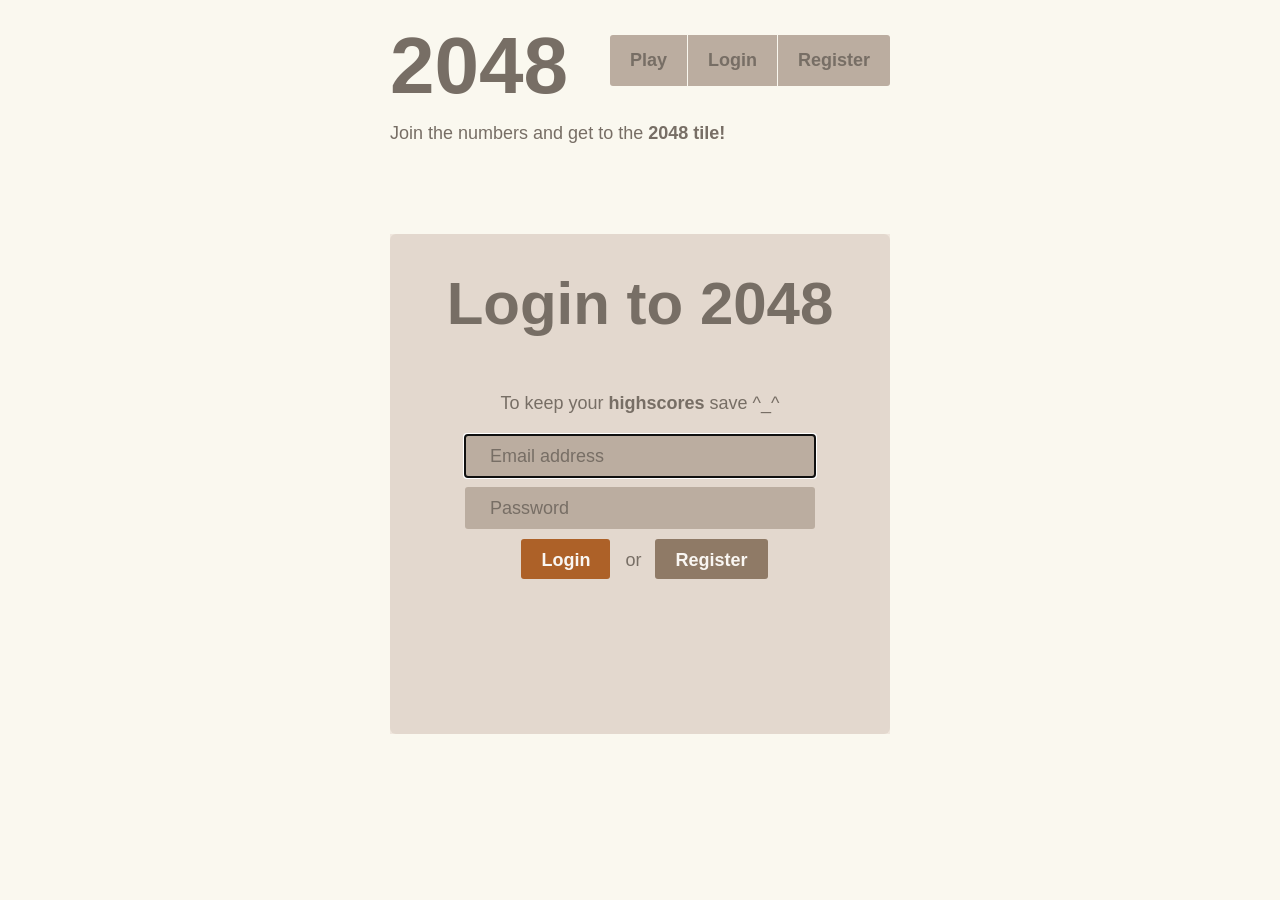
==== login.html @ 68ed7c33 "New simple accounts system added." ====
<!DOCTYPE html>
<html>
<head>
  <meta charset="utf-8">
  <title>2048</title>

    
<!--  <link href="bower_components/bootstrap-sass/dist/css/bootstrap.min.css" type="text/css" rel="stylesheet" />-->
<!--  <link href="bower_components/bootstrap-sass/dist/css/bootstrap-theme.min.css" type="text/css" rel="stylesheet" />-->
  <link href="style/main.css" rel="stylesheet" type="text/css">
  <link rel="shortcut icon" href="favicon.ico">
  <link rel="apple-touch-icon" href="meta/apple-touch-icon.png">
  <link rel="apple-touch-startup-image" href="meta/apple-touch-startup-image-640x1096.png" media="(device-width: 320px) and (device-height: 568px) and (-webkit-device-pixel-ratio: 2)"> <!-- iPhone 5+ -->
  <link rel="apple-touch-startup-image" href="meta/apple-touch-startup-image-640x920.png"  media="(device-width: 320px) and (device-height: 480px) and (-webkit-device-pixel-ratio: 2)"> <!-- iPhone, retina -->
  <meta name="apple-mobile-web-app-capable" content="yes">
  <meta name="apple-mobile-web-app-status-bar-style" content="black">

  <meta name="HandheldFriendly" content="True">
  <meta name="MobileOptimized" content="320">
  <meta name="viewport" content="width=device-width, target-densitydpi=160dpi, initial-scale=1.0, maximum-scale=1, user-scalable=no, minimal-ui">
    
  
</head>
<body>
  <div class="container">
      
    <ul id="menu-navbar" class="navbar">
      <li class="left"><a href="index.html">Play</a></li>
      <li><a href="login.html">Login</a></li>
      <li class="right"><a href="register.html">Register</a></li>
    </ul>

      
    <div class="heading">
      <h1 class="title">2048</h1>
      <div class="above-game">
        <p class="game-intro">Join the numbers and get to the <strong>2048 tile!</strong></p>
<!--      <a class="restart-button">New Game</a>-->
        </div>
    </div>

    <div class="game-container">
      <div class="game-message" style="display: block;">
        <p style="margin-top: 40px;">Login to 2048</p>
        <div class="lower">
          To keep your <strong>highscores</strong> save ^_^
          <br /><br />
          <input type="email" id="login-email" class="lg" placeholder="Email address" required autofocus><br />
          <input type="password" id="login-password" class="lg"  placeholder="Password" required><br />
          
          <a id="btn-login" class="save-score" click="loginButton()">Login</a> &nbsp; or 
          <a href="register.html" class="retry-button">Register</a>
        </div>
      </div>

    </div>

  </div>
    
  <script src="libs/jquery-1.11.1.min.js"></script>
  <script src="libs/jquery.cookie.js"></script>
  
  <script src="bower_components/firebase/firebase.js"></script>
  <script src="bower_components/firebase-simple-login/firebase-simple-login.js"></script>
    
  <script src="js/database.js"></script>
    
  <script>
      document.getElementById('btn-login').addEventListener('click', loginButton, false);
  </script>
    

</body>
</html>
---- style/main.css ----
@import url(fonts/clear-sans.css);
html, body {
  margin: 0;
  padding: 0;
  background: #faf8ef;
  color: #776e65;
  font-family: "Clear Sans", "Helvetica Neue", Arial, sans-serif;
  font-size: 18px; }

body {
  margin: 20px 0 80px 0; }

.heading:after {
  content: "";
  display: block;
  clear: both; }

h1.title {
  font-size: 80px;
  font-weight: bold;
  margin: 0;
  display: block;
  float: left; }

@-webkit-keyframes move-up {
  0% {
    top: 25px;
    opacity: 1; }

  100% {
    top: -50px;
    opacity: 0; } }
@-moz-keyframes move-up {
  0% {
    top: 25px;
    opacity: 1; }

  100% {
    top: -50px;
    opacity: 0; } }
@keyframes move-up {
  0% {
    top: 25px;
    opacity: 1; }

  100% {
    top: -50px;
    opacity: 0; } }
.scores-container {
  width: 500px;
  float: right;
  text-align: right;
  margin-bottom: 30px; }

.score-container, .best-container {
  position: relative;
  display: inline-block;
  background: #bbada0;
  padding: 15px 25px;
  font-size: 25px;
  height: 25px;
  line-height: 47px;
  font-weight: bold;
  border-radius: 3px;
  color: white;
  margin-top: 8px;
  text-align: center; }
  .score-container:after, .best-container:after {
    position: absolute;
    width: 100%;
    top: 10px;
    left: 0;
    text-transform: uppercase;
    font-size: 13px;
    line-height: 13px;
    text-align: center;
    color: #eee4da; }
  .score-container .score-addition, .best-container .score-addition {
    position: absolute;
    right: 30px;
    color: red;
    font-size: 25px;
    line-height: 25px;
    font-weight: bold;
    color: rgba(119, 110, 101, 0.9);
    z-index: 100;
    -webkit-animation: move-up 600ms ease-in;
    -moz-animation: move-up 600ms ease-in;
    animation: move-up 600ms ease-in;
    -webkit-animation-fill-mode: both;
    -moz-animation-fill-mode: both;
    animation-fill-mode: both; }

.score-container:after {
  content: "Score"; }

.best-container:after {
  content: "Best"; }

p {
  margin-top: 0;
  margin-bottom: 10px;
  line-height: 1.65; }

a {
  color: #776e65;
  font-weight: bold;
  text-decoration: underline;
  cursor: pointer; }

strong.important {
  text-transform: uppercase; }

hr {
  border: none;
  border-bottom: 1px solid #d8d4d0;
  margin-top: 20px;
  margin-bottom: 30px; }

.container {
  width: 500px;
  margin: 0 auto; }

@-webkit-keyframes fade-in {
  0% {
    opacity: 0; }

  100% {
    opacity: 1; } }
@-moz-keyframes fade-in {
  0% {
    opacity: 0; }

  100% {
    opacity: 1; } }
@keyframes fade-in {
  0% {
    opacity: 0; }

  100% {
    opacity: 1; } }
.game-container {
  margin-top: 80px;
  position: relative;
  padding: 15px;
  cursor: default;
  -webkit-touch-callout: none;
  -ms-touch-callout: none;
  -webkit-user-select: none;
  -moz-user-select: none;
  -ms-user-select: none;
  -ms-touch-action: none;
  touch-action: none;
  background: #bbada0;
  border-radius: 6px;
  width: 500px;
  height: 500px;
  -webkit-box-sizing: border-box;
  -moz-box-sizing: border-box;
  box-sizing: border-box; }
  .game-container .game-message {
    display: none;
    position: absolute;
    top: 0;
    right: 0;
    bottom: 0;
    left: 0;
    background: rgba(238, 228, 218, 0.8);
    z-index: 1000;
    text-align: center;
    -webkit-animation: fade-in 800ms ease 1200ms;
    -moz-animation: fade-in 800ms ease 1200ms;
    animation: fade-in 800ms ease 1200ms;
    -webkit-animation-fill-mode: both;
    -moz-animation-fill-mode: both;
    animation-fill-mode: both; }
    .game-container .game-message p {
      font-size: 60px;
      font-weight: bold;
      height: 60px;
      line-height: 60px;
      margin-top: 128px; }
    .game-container .game-message .lower {
      display: block;
      margin-top: 59px; }
    .game-container .game-message a, .game-container .game-message .btn {
      display: inline-block;
      background: #8f7a66;
      border-radius: 3px;
      padding: 0 20px;
      text-decoration: none;
      color: #f9f6f2;
      height: 40px;
      line-height: 42px;
      margin-left: 9px;
      border: none;
      border-radius: 3px;
      font-size: 1em;
      font-weight: bold; }
      .game-container .game-message a.keep-playing-button, .game-container .game-message .btn.keep-playing-button {
        display: none; }
    .game-container .game-message .save-score {
      background: #ad6128; }
    .game-container .game-message.game-won {
      background: rgba(237, 194, 46, 0.5);
      color: #f9f6f2; }
      .game-container .game-message.game-won a.keep-playing-button {
        display: inline-block; }
    .game-container .game-message.game-won, .game-container .game-message.game-over {
      display: block; }
    .game-container .game-message input {
      background: #bbada0;
      width: 150px;
      height: 32px;
      padding: 5px 25px;
      margin-bottom: 10px;
      border: none;
      border-radius: 3px;
      position: relative;
      z-index: 2500;
      font-size: 1em;
      color: #f9f6f2; }
    .game-container .game-message input.lg {
      width: 60%; }
    .game-container .game-message ::-webkit-input-placeholder {
      /* WebKit browsers */
      color: #776e65; }
    .game-container .game-message :-moz-placeholder {
      /* Mozilla Firefox 4 to 18 */
      color: #776e65;
      opacity: 1; }
    .game-container .game-message ::-moz-placeholder {
      /* Mozilla Firefox 19+ */
      color: #776e65;
      opacity: 1; }
    .game-container .game-message :-ms-input-placeholder {
      /* Internet Explorer 10+ */
      color: #776e65; }

.grid-container {
  position: absolute;
  z-index: 1; }

.grid-row {
  margin-bottom: 15px; }
  .grid-row:last-child {
    margin-bottom: 0; }
  .grid-row:after {
    content: "";
    display: block;
    clear: both; }

.grid-cell {
  width: 106.25px;
  height: 106.25px;
  margin-right: 15px;
  float: left;
  border-radius: 3px;
  background: rgba(238, 228, 218, 0.35); }
  .grid-cell:last-child {
    margin-right: 0; }

.tile-container {
  position: absolute;
  z-index: 2; }

.tile, .tile .tile-inner {
  width: 107px;
  height: 107px;
  line-height: 116.25px; }
.tile.tile-position-1-1 {
  -webkit-transform: translate(0px, 0px);
  -moz-transform: translate(0px, 0px);
  transform: translate(0px, 0px); }
.tile.tile-position-1-2 {
  -webkit-transform: translate(0px, 121px);
  -moz-transform: translate(0px, 121px);
  transform: translate(0px, 121px); }
.tile.tile-position-1-3 {
  -webkit-transform: translate(0px, 242px);
  -moz-transform: translate(0px, 242px);
  transform: translate(0px, 242px); }
.tile.tile-position-1-4 {
  -webkit-transform: translate(0px, 363px);
  -moz-transform: translate(0px, 363px);
  transform: translate(0px, 363px); }
.tile.tile-position-2-1 {
  -webkit-transform: translate(121px, 0px);
  -moz-transform: translate(121px, 0px);
  transform: translate(121px, 0px); }
.tile.tile-position-2-2 {
  -webkit-transform: translate(121px, 121px);
  -moz-transform: translate(121px, 121px);
  transform: translate(121px, 121px); }
.tile.tile-position-2-3 {
  -webkit-transform: translate(121px, 242px);
  -moz-transform: translate(121px, 242px);
  transform: translate(121px, 242px); }
.tile.tile-position-2-4 {
  -webkit-transform: translate(121px, 363px);
  -moz-transform: translate(121px, 363px);
  transform: translate(121px, 363px); }
.tile.tile-position-3-1 {
  -webkit-transform: translate(242px, 0px);
  -moz-transform: translate(242px, 0px);
  transform: translate(242px, 0px); }
.tile.tile-position-3-2 {
  -webkit-transform: translate(242px, 121px);
  -moz-transform: translate(242px, 121px);
  transform: translate(242px, 121px); }
.tile.tile-position-3-3 {
  -webkit-transform: translate(242px, 242px);
  -moz-transform: translate(242px, 242px);
  transform: translate(242px, 242px); }
.tile.tile-position-3-4 {
  -webkit-transform: translate(242px, 363px);
  -moz-transform: translate(242px, 363px);
  transform: translate(242px, 363px); }
.tile.tile-position-4-1 {
  -webkit-transform: translate(363px, 0px);
  -moz-transform: translate(363px, 0px);
  transform: translate(363px, 0px); }
.tile.tile-position-4-2 {
  -webkit-transform: translate(363px, 121px);
  -moz-transform: translate(363px, 121px);
  transform: translate(363px, 121px); }
.tile.tile-position-4-3 {
  -webkit-transform: translate(363px, 242px);
  -moz-transform: translate(363px, 242px);
  transform: translate(363px, 242px); }
.tile.tile-position-4-4 {
  -webkit-transform: translate(363px, 363px);
  -moz-transform: translate(363px, 363px);
  transform: translate(363px, 363px); }

.tile {
  position: absolute;
  -webkit-transition: 100ms ease-in-out;
  -moz-transition: 100ms ease-in-out;
  transition: 100ms ease-in-out;
  -webkit-transition-property: -webkit-transform;
  -moz-transition-property: -moz-transform;
  transition-property: transform; }
  .tile .tile-inner {
    border-radius: 3px;
    background: #eee4da;
    text-align: center;
    font-weight: bold;
    z-index: 10;
    font-size: 55px; }
  .tile.tile-2 .tile-inner {
    background: #eee4da;
    box-shadow: 0 0 30px 10px rgba(243, 215, 116, 0), inset 0 0 0 1px rgba(255, 255, 255, 0); }
  .tile.tile-4 .tile-inner {
    background: #ede0c8;
    box-shadow: 0 0 30px 10px rgba(243, 215, 116, 0), inset 0 0 0 1px rgba(255, 255, 255, 0); }
  .tile.tile-8 .tile-inner {
    color: #f9f6f2;
    background: #f2b179; }
  .tile.tile-16 .tile-inner {
    color: #f9f6f2;
    background: #f59563; }
  .tile.tile-32 .tile-inner {
    color: #f9f6f2;
    background: #f67c5f; }
  .tile.tile-64 .tile-inner {
    color: #f9f6f2;
    background: #f65e3b; }
  .tile.tile-128 .tile-inner {
    color: #f9f6f2;
    background: #edcf72;
    box-shadow: 0 0 30px 10px rgba(243, 215, 116, 0.2381), inset 0 0 0 1px rgba(255, 255, 255, 0.14286);
    font-size: 45px; }
    @media screen and (max-width: 520px) {
      .tile.tile-128 .tile-inner {
        font-size: 25px; } }
  .tile.tile-256 .tile-inner {
    color: #f9f6f2;
    background: #edcc61;
    box-shadow: 0 0 30px 10px rgba(243, 215, 116, 0.31746), inset 0 0 0 1px rgba(255, 255, 255, 0.19048);
    font-size: 45px; }
    @media screen and (max-width: 520px) {
      .tile.tile-256 .tile-inner {
        font-size: 25px; } }
  .tile.tile-512 .tile-inner {
    color: #f9f6f2;
    background: #d0ce59;
    font-size: 45px; }
    @media screen and (max-width: 520px) {
      .tile.tile-512 .tile-inner {
        font-size: 25px; } }
  .tile.tile-1024 .tile-inner {
    color: #f9f6f2;
    background: #b9c259;
    font-size: 35px; }
    @media screen and (max-width: 520px) {
      .tile.tile-1024 .tile-inner {
        font-size: 15px; } }
  .tile.tile-2048 .tile-inner {
    color: #f9f6f2;
    background: #7fb323;
    font-size: 35px; }
    @media screen and (max-width: 520px) {
      .tile.tile-2048 .tile-inner {
        font-size: 15px; } }
  .tile.tile-super .tile-inner {
    color: #f9f6f2;
    background: #3c3a32;
    font-size: 30px; }
    @media screen and (max-width: 520px) {
      .tile.tile-super .tile-inner {
        font-size: 10px; } }

@-webkit-keyframes appear {
  0% {
    opacity: 0;
    -webkit-transform: scale(0);
    -moz-transform: scale(0);
    transform: scale(0); }

  100% {
    opacity: 1;
    -webkit-transform: scale(1);
    -moz-transform: scale(1);
    transform: scale(1); } }
@-moz-keyframes appear {
  0% {
    opacity: 0;
    -webkit-transform: scale(0);
    -moz-transform: scale(0);
    transform: scale(0); }

  100% {
    opacity: 1;
    -webkit-transform: scale(1);
    -moz-transform: scale(1);
    transform: scale(1); } }
@keyframes appear {
  0% {
    opacity: 0;
    -webkit-transform: scale(0);
    -moz-transform: scale(0);
    transform: scale(0); }

  100% {
    opacity: 1;
    -webkit-transform: scale(1);
    -moz-transform: scale(1);
    transform: scale(1); } }
.tile-new .tile-inner {
  -webkit-animation: appear 200ms ease 100ms;
  -moz-animation: appear 200ms ease 100ms;
  animation: appear 200ms ease 100ms;
  -webkit-animation-fill-mode: backwards;
  -moz-animation-fill-mode: backwards;
  animation-fill-mode: backwards; }

@-webkit-keyframes pop {
  0% {
    -webkit-transform: scale(0);
    -moz-transform: scale(0);
    transform: scale(0); }

  50% {
    -webkit-transform: scale(1.2);
    -moz-transform: scale(1.2);
    transform: scale(1.2); }

  100% {
    -webkit-transform: scale(1);
    -moz-transform: scale(1);
    transform: scale(1); } }
@-moz-keyframes pop {
  0% {
    -webkit-transform: scale(0);
    -moz-transform: scale(0);
    transform: scale(0); }

  50% {
    -webkit-transform: scale(1.2);
    -moz-transform: scale(1.2);
    transform: scale(1.2); }

  100% {
    -webkit-transform: scale(1);
    -moz-transform: scale(1);
    transform: scale(1); } }
@keyframes pop {
  0% {
    -webkit-transform: scale(0);
    -moz-transform: scale(0);
    transform: scale(0); }

  50% {
    -webkit-transform: scale(1.2);
    -moz-transform: scale(1.2);
    transform: scale(1.2); }

  100% {
    -webkit-transform: scale(1);
    -moz-transform: scale(1);
    transform: scale(1); } }
.tile-merged .tile-inner {
  z-index: 20;
  -webkit-animation: pop 200ms ease 100ms;
  -moz-animation: pop 200ms ease 100ms;
  animation: pop 200ms ease 100ms;
  -webkit-animation-fill-mode: backwards;
  -moz-animation-fill-mode: backwards;
  animation-fill-mode: backwards; }

.above-game:after {
  content: "";
  display: block;
  clear: both; }

.game-intro {
  float: left;
  line-height: 42px;
  margin-bottom: 0; }

.restart-button {
  display: inline-block;
  background: #8f7a66;
  border-radius: 3px;
  padding: 0 20px;
  text-decoration: none;
  color: #f9f6f2;
  height: 40px;
  line-height: 42px;
  display: block;
  text-align: center;
  float: left;
  height: 54px;
  line-height: 54px;
  margin-top: 8px; }

.game-explanation {
  margin-top: 50px; }

@media screen and (max-width: 520px) {
  html, body {
    font-size: 15px; }

  body {
    margin: 20px 0;
    padding: 0 20px; }

  h1.title {
    font-size: 46px;
    margin-top: 15px; }

  .container {
    width: 280px;
    margin: 0 auto; }

  .scores-container {
    width: 280px; }

  .score-container, .best-container {
    margin-top: 0;
    padding: 15px 10px;
    min-width: 40px; }

  .heading {
    margin-top: 10px;
    margin-bottom: 10px; }

  .game-intro {
    width: 55%;
    display: block;
    box-sizing: border-box;
    line-height: 1.65;
    margin-left: 10px;
    margin-top: 14px;
    float: right;
    text-align: right; }

  .restart-button {
    width: 42%;
    padding: 0;
    display: block;
    box-sizing: border-box;
    margin-top: 2px; }

  #menu-navbar {
    float: none !important;
    position: relative !important;
    margin: 0 0 0 20px !important; }

  .game-container {
    margin-top: 80px;
    position: relative;
    padding: 10px;
    cursor: default;
    -webkit-touch-callout: none;
    -ms-touch-callout: none;
    -webkit-user-select: none;
    -moz-user-select: none;
    -ms-user-select: none;
    -ms-touch-action: none;
    touch-action: none;
    background: #bbada0;
    border-radius: 6px;
    width: 280px;
    height: 280px;
    -webkit-box-sizing: border-box;
    -moz-box-sizing: border-box;
    box-sizing: border-box; }
    .game-container .game-message {
      display: none;
      position: absolute;
      top: 0;
      right: 0;
      bottom: 0;
      left: 0;
      background: rgba(238, 228, 218, 0.8);
      z-index: 1000;
      text-align: center;
      -webkit-animation: fade-in 800ms ease 1200ms;
      -moz-animation: fade-in 800ms ease 1200ms;
      animation: fade-in 800ms ease 1200ms;
      -webkit-animation-fill-mode: both;
      -moz-animation-fill-mode: both;
      animation-fill-mode: both; }
      .game-container .game-message p {
        font-size: 60px;
        font-weight: bold;
        height: 60px;
        line-height: 60px;
        margin-top: 128px; }
      .game-container .game-message .lower {
        display: block;
        margin-top: 59px; }
      .game-container .game-message a, .game-container .game-message .btn {
        display: inline-block;
        background: #8f7a66;
        border-radius: 3px;
        padding: 0 20px;
        text-decoration: none;
        color: #f9f6f2;
        height: 40px;
        line-height: 42px;
        margin-left: 9px;
        border: none;
        border-radius: 3px;
        font-size: 1em;
        font-weight: bold; }
        .game-container .game-message a.keep-playing-button, .game-container .game-message .btn.keep-playing-button {
          display: none; }
      .game-container .game-message .save-score {
        background: #ad6128; }
      .game-container .game-message.game-won {
        background: rgba(237, 194, 46, 0.5);
        color: #f9f6f2; }
        .game-container .game-message.game-won a.keep-playing-button {
          display: inline-block; }
      .game-container .game-message.game-won, .game-container .game-message.game-over {
        display: block; }
      .game-container .game-message input {
        background: #bbada0;
        width: 150px;
        height: 32px;
        padding: 5px 25px;
        margin-bottom: 10px;
        border: none;
        border-radius: 3px;
        position: relative;
        z-index: 2500;
        font-size: 1em;
        color: #f9f6f2; }
      .game-container .game-message input.lg {
        width: 60%; }
      .game-container .game-message ::-webkit-input-placeholder {
        /* WebKit browsers */
        color: #776e65; }
      .game-container .game-message :-moz-placeholder {
        /* Mozilla Firefox 4 to 18 */
        color: #776e65;
        opacity: 1; }
      .game-container .game-message ::-moz-placeholder {
        /* Mozilla Firefox 19+ */
        color: #776e65;
        opacity: 1; }
      .game-container .game-message :-ms-input-placeholder {
        /* Internet Explorer 10+ */
        color: #776e65; }

  .grid-container {
    position: absolute;
    z-index: 1; }

  .grid-row {
    margin-bottom: 10px; }
    .grid-row:last-child {
      margin-bottom: 0; }
    .grid-row:after {
      content: "";
      display: block;
      clear: both; }

  .grid-cell {
    width: 57.5px;
    height: 57.5px;
    margin-right: 10px;
    float: left;
    border-radius: 3px;
    background: rgba(238, 228, 218, 0.35); }
    .grid-cell:last-child {
      margin-right: 0; }

  .tile-container {
    position: absolute;
    z-index: 2; }

  .tile, .tile .tile-inner {
    width: 58px;
    height: 58px;
    line-height: 67.5px; }
  .tile.tile-position-1-1 {
    -webkit-transform: translate(0px, 0px);
    -moz-transform: translate(0px, 0px);
    transform: translate(0px, 0px); }
  .tile.tile-position-1-2 {
    -webkit-transform: translate(0px, 67px);
    -moz-transform: translate(0px, 67px);
    transform: translate(0px, 67px); }
  .tile.tile-position-1-3 {
    -webkit-transform: translate(0px, 135px);
    -moz-transform: translate(0px, 135px);
    transform: translate(0px, 135px); }
  .tile.tile-position-1-4 {
    -webkit-transform: translate(0px, 202px);
    -moz-transform: translate(0px, 202px);
    transform: translate(0px, 202px); }
  .tile.tile-position-2-1 {
    -webkit-transform: translate(67px, 0px);
    -moz-transform: translate(67px, 0px);
    transform: translate(67px, 0px); }
  .tile.tile-position-2-2 {
    -webkit-transform: translate(67px, 67px);
    -moz-transform: translate(67px, 67px);
    transform: translate(67px, 67px); }
  .tile.tile-position-2-3 {
    -webkit-transform: translate(67px, 135px);
    -moz-transform: translate(67px, 135px);
    transform: translate(67px, 135px); }
  .tile.tile-position-2-4 {
    -webkit-transform: translate(67px, 202px);
    -moz-transform: translate(67px, 202px);
    transform: translate(67px, 202px); }
  .tile.tile-position-3-1 {
    -webkit-transform: translate(135px, 0px);
    -moz-transform: translate(135px, 0px);
    transform: translate(135px, 0px); }
  .tile.tile-position-3-2 {
    -webkit-transform: translate(135px, 67px);
    -moz-transform: translate(135px, 67px);
    transform: translate(135px, 67px); }
  .tile.tile-position-3-3 {
    -webkit-transform: translate(135px, 135px);
    -moz-transform: translate(135px, 135px);
    transform: translate(135px, 135px); }
  .tile.tile-position-3-4 {
    -webkit-transform: translate(135px, 202px);
    -moz-transform: translate(135px, 202px);
    transform: translate(135px, 202px); }
  .tile.tile-position-4-1 {
    -webkit-transform: translate(202px, 0px);
    -moz-transform: translate(202px, 0px);
    transform: translate(202px, 0px); }
  .tile.tile-position-4-2 {
    -webkit-transform: translate(202px, 67px);
    -moz-transform: translate(202px, 67px);
    transform: translate(202px, 67px); }
  .tile.tile-position-4-3 {
    -webkit-transform: translate(202px, 135px);
    -moz-transform: translate(202px, 135px);
    transform: translate(202px, 135px); }
  .tile.tile-position-4-4 {
    -webkit-transform: translate(202px, 202px);
    -moz-transform: translate(202px, 202px);
    transform: translate(202px, 202px); }

  .tile .tile-inner {
    font-size: 35px; }

  .game-message p {
    font-size: 30px !important;
    height: 30px !important;
    line-height: 30px !important;
    margin-top: 90px !important; }
  .game-message .lower {
    margin-top: 30px !important; } }
.game-highscores table {
  width: 100%;
  background: #bbada0;
  border-spacing: 15px;
  border-collapse: separate;
  border-radius: 10px; }
  .game-highscores table thead td {
    background: #bbada0;
    color: #4e423e;
    font-weight: bold; }
  .game-highscores table td {
    height: 32px;
    background: #ccc0b3;
    border-radius: 3px;
    padding-top: 10px;
    padding-bottom: 5px;
    text-align: center; }
  .game-highscores table tr.mine td {
    background: #9f8a77;
    color: #dbd9ce;
    font-weight: bold; }

#menu-navbar {
  float: right;
  position: relative; }

.navbar {
  text-align: center;
  display: inline;
  margin: 0;
  padding: 15px 4px 17px 0;
  border-radius: 3px;
  list-style: none; }
  .navbar li {
    background: #bbada0;
    color: #776e65;
    display: inline-block;
    cursor: pointer;
    position: relative;
    padding: 15px 20px;
    margin-right: -4px;
    font: bold 12pt;
    -webkit-transition: all 0.3s;
    -moz-transition: all 0.3s;
    -ms-transition: all 0.3s;
    -o-transition: all 0.3s;
    transition: all 0.3s; }
    .navbar li a {
      text-decoration: none; }
    .navbar li:hover {
      background: #555;
      color: #fff; }
      .navbar li:hover a {
        background: #555;
        color: #fff;
        text-decoration: none; }
    .navbar li.left {
      border-top-left-radius: 3px;
      border-bottom-left-radius: 3px; }
    .navbar li.right {
      border-top-right-radius: 3px;
      border-bottom-right-radius: 3px; }
    .navbar li ul {
      padding: 0;
      position: absolute;
      top: 48px;
      left: -30px;
      width: 150px;
      -webkit-box-shadow: none;
      -moz-box-shadow: none;
      box-shadow: none;
      display: none;
      opacity: 0;
      visibility: hidden;
      -webkit-transiton: opacity 0.3s;
      -moz-transition: opacity 0.3s;
      -ms-transition: opacity 0.3s;
      -o-transition: opacity 0.3s;
      -transition: opacity 0.3s; }
      .navbar li ul li {
        background: #555;
        color: #fff;
        display: block; }
        .navbar li ul li a {
          background: #555;
          color: #fff;
          text-decoration: none; }
      .navbar li ul li:hover {
        background: #666; }
    .navbar li:hover ul {
      display: block;
      opacity: 1;
      visibility: visible; }
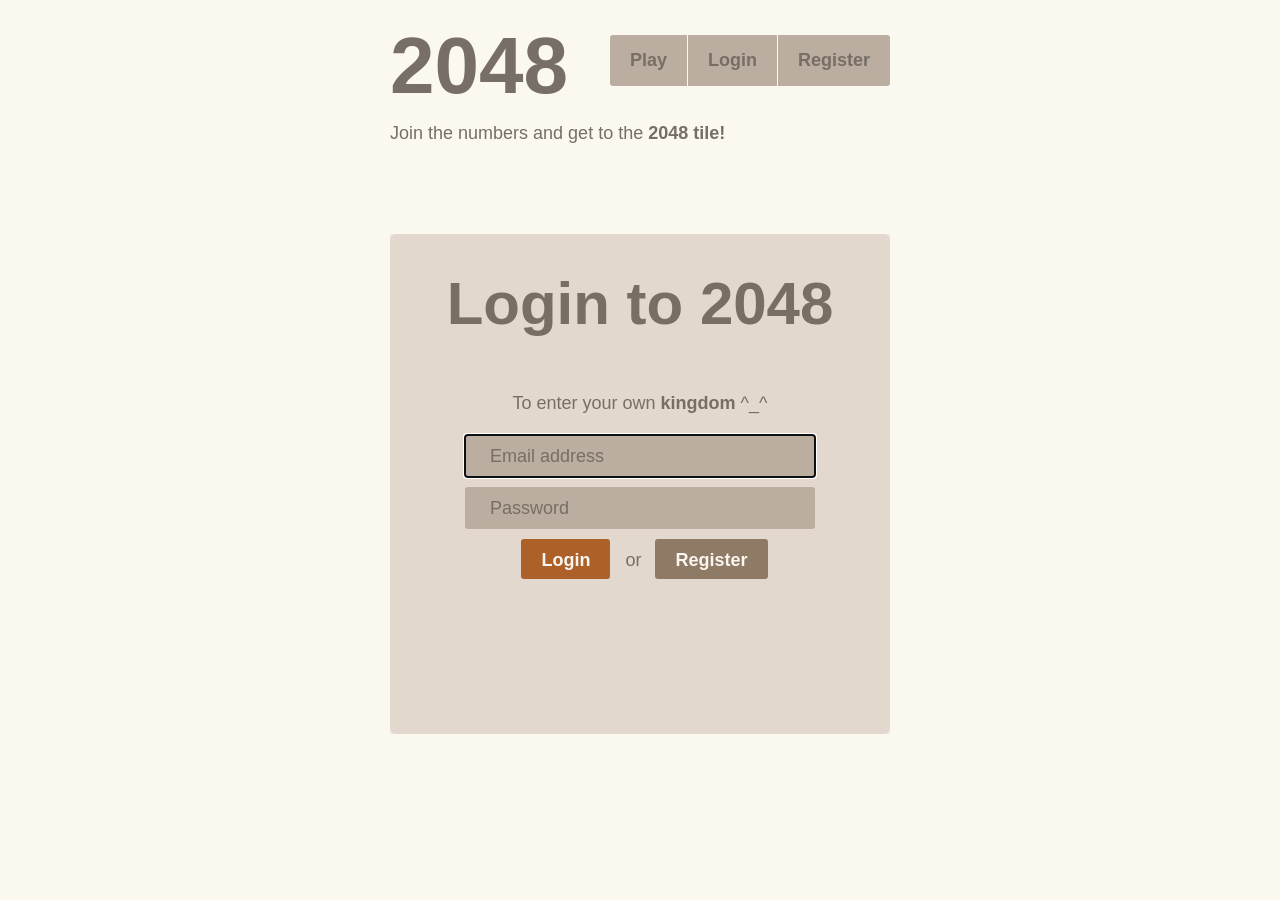
==== commit 5fbb083f: "Some little changes to redirect users after registration." ====
--- a/login.html
+++ b/login.html
@@ -43,7 +43,7 @@
       <div class="game-message" style="display: block;">
         <p style="margin-top: 40px;">Login to 2048</p>
         <div class="lower">
-          To keep your <strong>highscores</strong> save ^_^
+          To enter your own <strong>kingdom</strong> ^_^
           <br /><br />
           <input type="email" id="login-email" class="lg" placeholder="Email address" required autofocus><br />
           <input type="password" id="login-password" class="lg"  placeholder="Password" required><br />
--- a/style/main.css
+++ b/style/main.css
@@ -51,6 +51,19 @@
   float: right;
   text-align: right;
   margin-bottom: 30px; }
+
+.profile-container {
+  width: 500px;
+  height: auto;
+  float: left;
+  text-align: left;
+  position: relative;
+  margin-bottom: 30px; }
+  .profile-container .avatar {
+    float: right;
+    position: relative; }
+  .profile-container p {
+    margin: 0; }
 
 .score-container, .best-container {
   position: relative;
@@ -187,11 +200,13 @@
       display: inline-block;
       background: #8f7a66;
       border-radius: 3px;
+      border: none;
       padding: 0 20px;
       text-decoration: none;
       color: #f9f6f2;
       height: 40px;
       line-height: 42px;
+      cursor: pointer;
       margin-left: 9px;
       border: none;
       border-radius: 3px;
@@ -523,11 +538,13 @@
   display: inline-block;
   background: #8f7a66;
   border-radius: 3px;
+  border: none;
   padding: 0 20px;
   text-decoration: none;
   color: #f9f6f2;
   height: 40px;
   line-height: 42px;
+  cursor: pointer;
   display: block;
   text-align: center;
   float: left;
@@ -636,11 +653,13 @@
         display: inline-block;
         background: #8f7a66;
         border-radius: 3px;
+        border: none;
         padding: 0 20px;
         text-decoration: none;
         color: #f9f6f2;
         height: 40px;
         line-height: 42px;
+        cursor: pointer;
         margin-left: 9px;
         border: none;
         border-radius: 3px;
@@ -809,6 +828,11 @@
     padding-top: 10px;
     padding-bottom: 5px;
     text-align: center; }
+  .game-highscores table.thin td {
+    height: 16px !important;
+    padding: 0px; }
+  .game-highscores table button {
+    width: 100%; }
   .game-highscores table tr.mine td {
     background: #9f8a77;
     color: #dbd9ce;
@@ -885,3 +909,30 @@
       display: block;
       opacity: 1;
       visibility: visible; }
+
+button {
+  display: inline-block;
+  background: #8f7a66;
+  border-radius: 3px;
+  border: none;
+  padding: 0 20px;
+  text-decoration: none;
+  color: #f9f6f2;
+  height: 40px;
+  line-height: 42px;
+  cursor: pointer;
+  font-family: "Clear Sans", "Helvetica Neue", Arial, sans-serif;
+  font-size: 18px; }
+
+button:hover {
+  display: inline-block;
+  background: #8f7a66;
+  border-radius: 3px;
+  border: none;
+  padding: 0 20px;
+  text-decoration: none;
+  color: #f9f6f2;
+  height: 40px;
+  line-height: 42px;
+  cursor: pointer;
+  background: #555555; }
